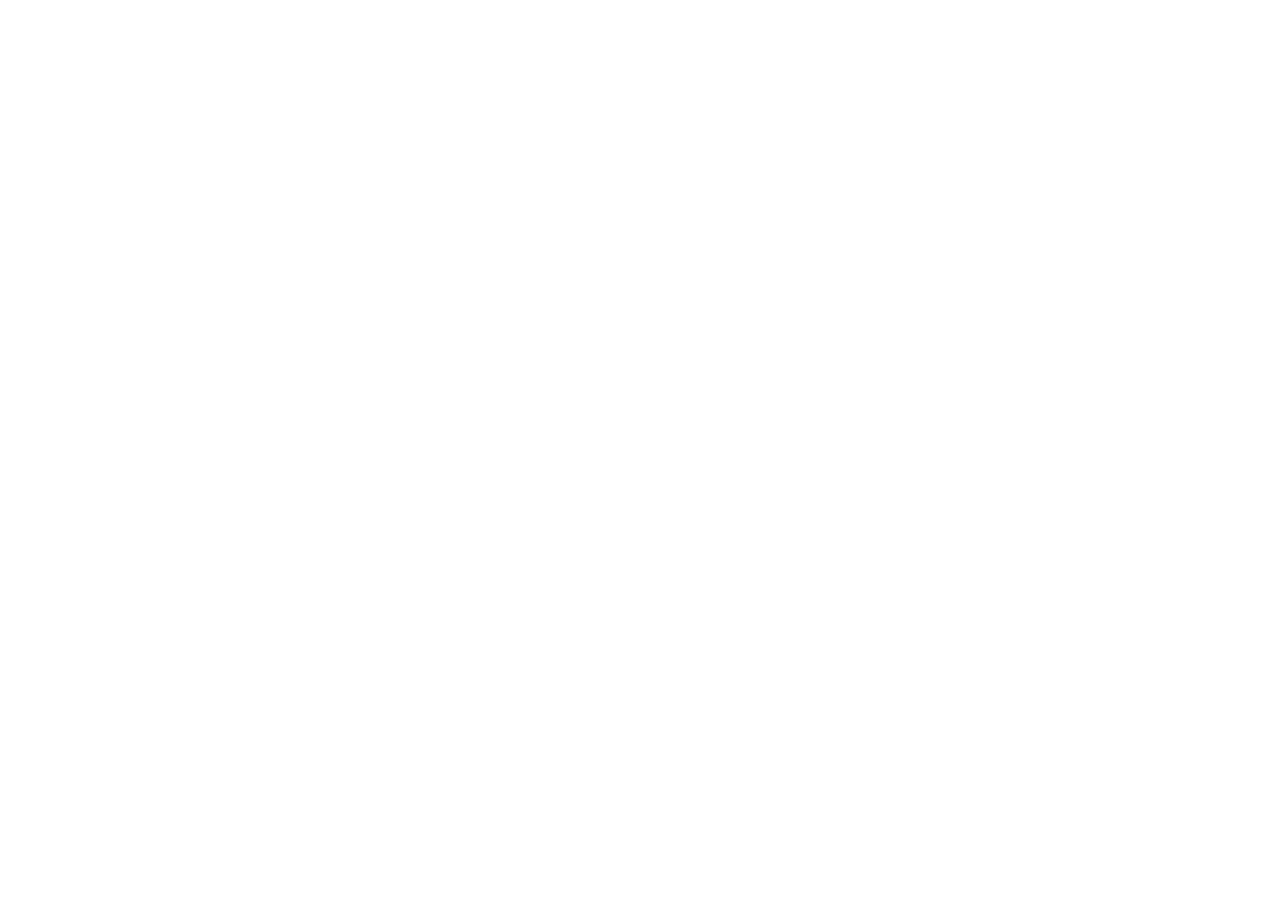
==== index.html @ 8b61d0c4 "se agrego el index.html" ====
<!DOCTYPE html>
<html lang="mx">
<head>
    <meta charset="UTF-8">
    <meta name="viewport" content="width=device-width, initial-scale=1.0">
    <title>Portafolio</title>
</head>
<body>
    
</body>
</html>
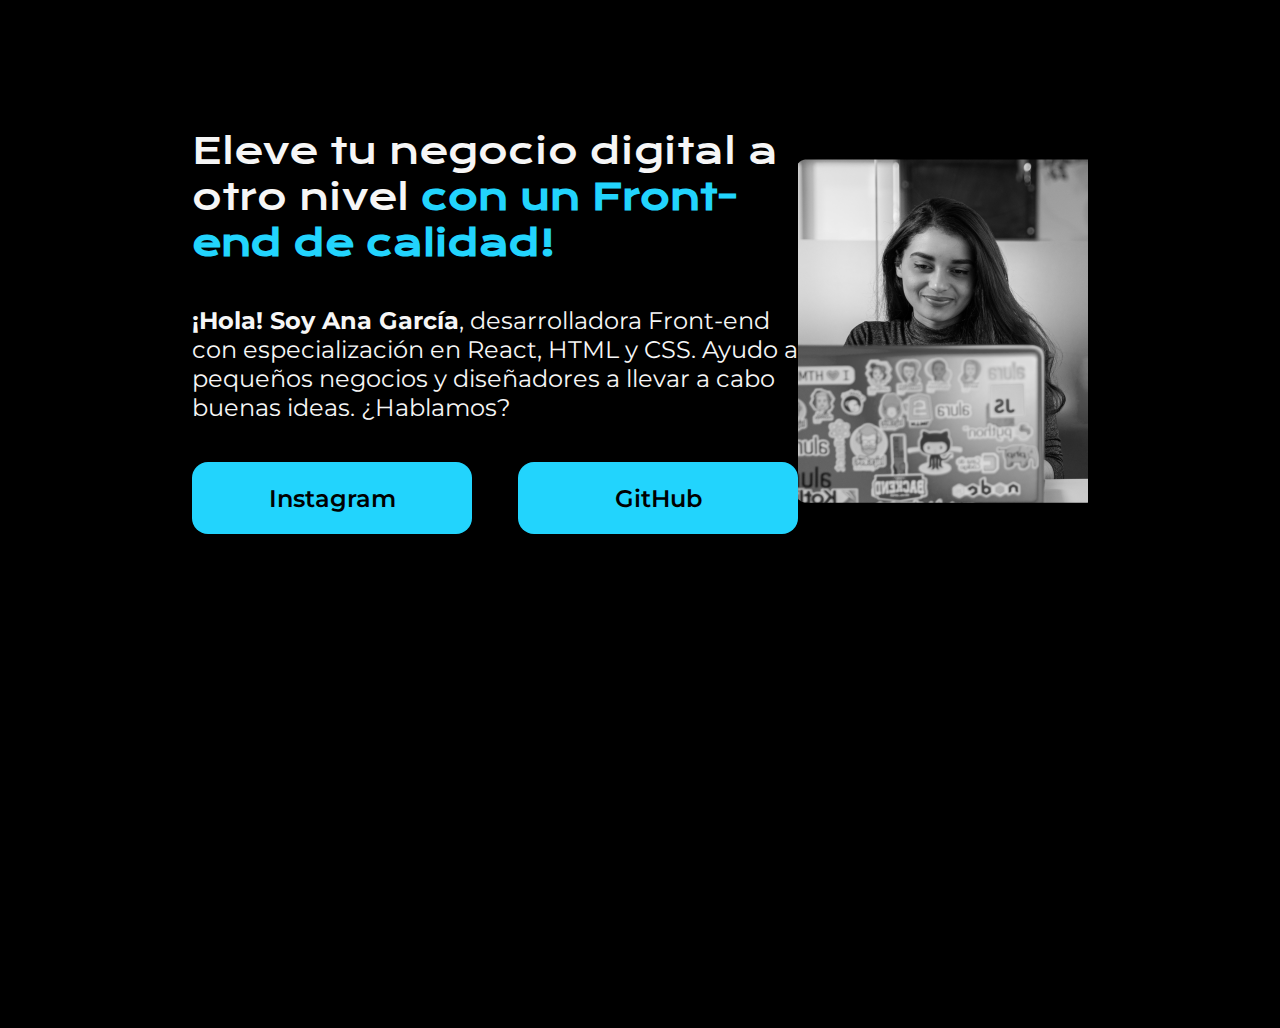
==== commit a4862219: "se agrego todo el codigo css para que se viera mejor la pagina" ====
--- a/index.html
+++ b/index.html
@@ -1,11 +1,35 @@
 <!DOCTYPE html>
-<html lang="mx">
+<html lang="es-Mx">
+
 <head>
     <meta charset="UTF-8">
     <meta name="viewport" content="width=device-width, initial-scale=1.0">
     <title>Portafolio</title>
+    <!--
+    <link rel="preconnect" href="https://fonts.googleapis.com">
+    <link rel="preconnect" href="https://fonts.gstatic.com" crossorigin>
+    <link href="https://fonts.googleapis.com/css2?family=Krona+One&family=Montserrat:ital,wght@0,100..900;1,100..900&display=swap" rel="stylesheet">-->
+    <link rel="stylesheet" href="estilos.css">
 </head>
+
 <body>
-    
+    <header></header>
+    <main class="presentacion">
+        <section class="presentacion_contenido">
+            <h1 class="presentacion_contenido_titulo">Eleve tu negocio digital a otro nivel <strong
+                    class="tituloDestaque"> con un Front-end de calidad!</strong></h1>
+            <p class="presentacion_contenido_texto"><strong>¡Hola! Soy Ana García</strong>, desarrolladora Front-end con
+                especialización en React, HTML y CSS. Ayudo a pequeños negocios y diseñadores a llevar a cabo buenas
+                ideas. ¿Hablamos?</p>
+            <div class="presentacion_enlaces">
+                <a class="presentacion_enlaces_link" href="">Instagram</a>
+                <a class="presentacion_enlaces_link" href="">GitHub</a>
+            </div>
+        </section>
+        <img src="imagem.png" alt="ana García trabajando">
+    </main>
+    <footer></footer>
+
 </body>
+
 </html>--- a/estilos.css
+++ b/estilos.css
@@ -0,0 +1,56 @@
+@import url('https://fonts.googleapis.com/css2?family=Krona+One&family=Montserrat:ital,wght@0,100..900;1,100..900&display=swap');
+body{
+    background-color: rgb(0, 0, 0);
+    color: #f6f6f6;
+    height: 100vh;
+    box-sizing: border-box;
+}
+.tituloDestaque{
+    color: #22D4FD;
+}
+*{
+    margin: 0;
+    padding: 0;
+}
+.presentacion{
+    display: flex;
+    /*flex-direction: column;*/
+    align-items: center;
+    margin: 10% 15%;
+    justify-content: space-between;
+}
+.presentacion_contenido{
+    width: 615px;
+    display: flex;
+    flex-direction: column;
+    gap:40px;
+}
+.presentacion_contenido_titulo{
+    font-size: 36px;
+    font-family: "Krona One", serif;
+    font-weight: 400;
+    font-style: normal;
+}
+.presentacion_contenido_texto{
+    font-size: 24px;
+    font-family: "Montserrat", serif;
+  font-optical-sizing: auto;
+  font-weight: 400;
+  font-style: normal;
+}
+.presentacion_enlaces{
+    display: flex;
+    justify-content: space-between;
+}
+.presentacion_enlaces_link{
+    width: 280px;
+    background-color: #22D4FD;
+    text-align: center;
+    padding: 21.5px 0;
+    border-radius: 16px;
+    text-decoration: none;
+    font-family: "Montserrat", serif;
+    font-size: 24px;
+    font-weight: 600;
+    color: black;
+}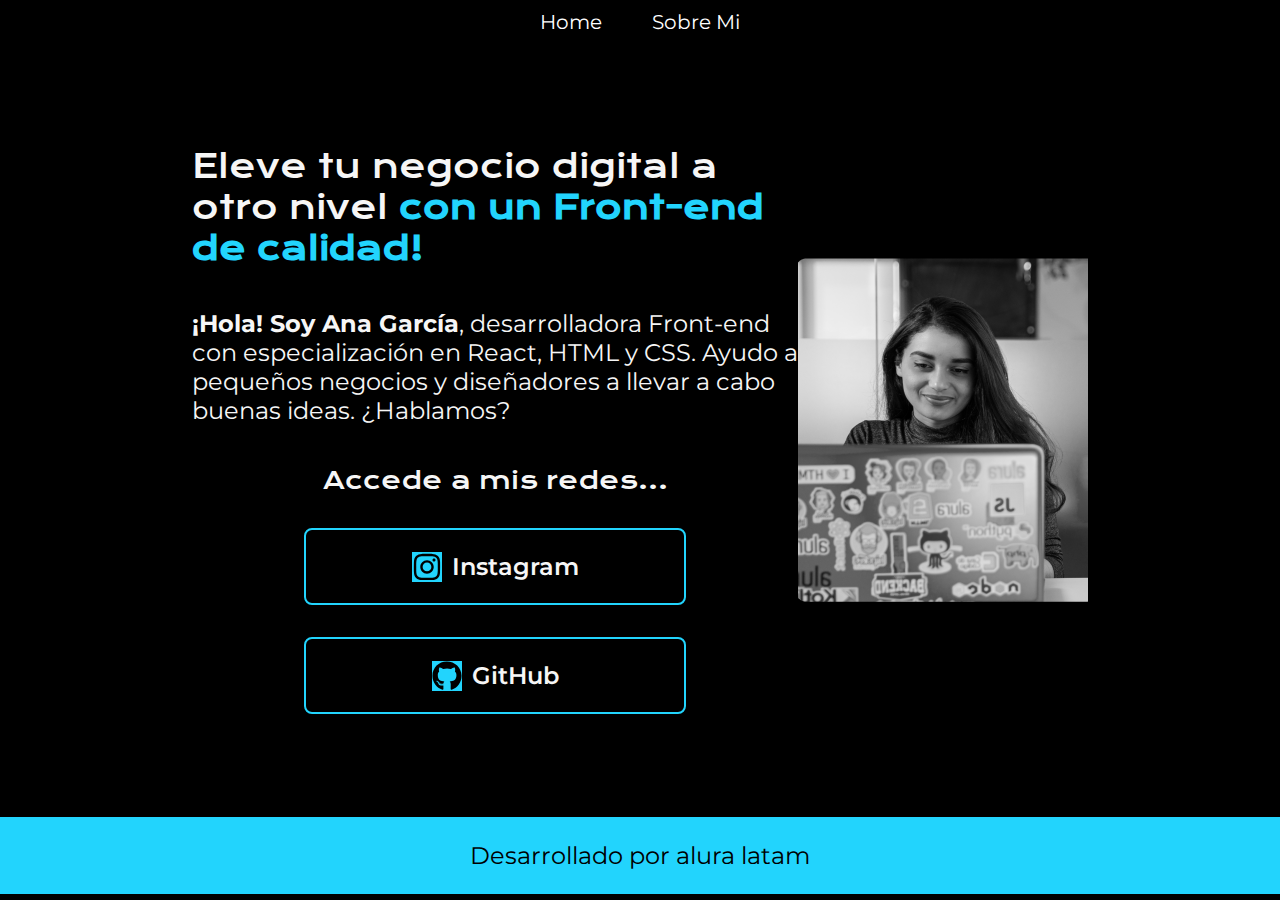
==== commit 422f827f: "agregando cambios como iconos" ====
--- a/index.html
+++ b/index.html
@@ -9,11 +9,16 @@
     <link rel="preconnect" href="https://fonts.googleapis.com">
     <link rel="preconnect" href="https://fonts.gstatic.com" crossorigin>
     <link href="https://fonts.googleapis.com/css2?family=Krona+One&family=Montserrat:ital,wght@0,100..900;1,100..900&display=swap" rel="stylesheet">-->
-    <link rel="stylesheet" href="estilos.css">
+    <link rel="stylesheet" href="estilos/estilos.css">
 </head>
 
 <body>
-    <header></header>
+    <header class="header">
+        <nav class="header_menu">
+            <a href="index.html" class="header_menu_item">Home</a>
+            <a href="paginas/about.html"  class="header_menu_item">Sobre Mi</a>
+        </nav>
+    </header>
     <main class="presentacion">
         <section class="presentacion_contenido">
             <h1 class="presentacion_contenido_titulo">Eleve tu negocio digital a otro nivel <strong
@@ -22,13 +27,19 @@
                 especialización en React, HTML y CSS. Ayudo a pequeños negocios y diseñadores a llevar a cabo buenas
                 ideas. ¿Hablamos?</p>
             <div class="presentacion_enlaces">
-                <a class="presentacion_enlaces_link" href="">Instagram</a>
-                <a class="presentacion_enlaces_link" href="">GitHub</a>
+                <h2 class="presentacion_enlaces_subtitulo">Accede a mis redes...</h2>
+                <a class="presentacion_enlaces_link" href=""><img class="icon" src="assets/instagram.svg">Instagram</a>
+                <a class="presentacion_enlaces_link" href=""><img class="icon" src="assets/github.svg">GitHub</a>
+                <!--
+                <a class="presentacion_enlaces_link" href=""><img class="icon" src="assets/linkedin.svg">linkedin</a>
+                <a class="presentacion_enlaces_link" href=""><img class="icon" src="assets/twitch.svg">twitch</a>-->
             </div>
         </section>
-        <img src="imagem.png" alt="ana García trabajando">
+        <img src="assets/imagen.png" alt="ana García trabajando">
     </main>
-    <footer></footer>
+    <footer class="footer">
+        <p>Desarrollado por alura latam</p>
+    </footer>
 
 </body>
 
--- a/estilos/estilos.css
+++ b/estilos/estilos.css
@@ -0,0 +1,123 @@
+@import url('https://fonts.googleapis.com/css2?family=Krona+One&family=Montserrat:ital,wght@0,100..900;1,100..900&display=swap');
+
+:root{
+    --azul: #22D4FD;
+    --font-size1: 2rem;
+    --font-size2: 1.5rem;
+}
+body{
+    background-color: rgb(0, 0, 0);
+    color: #f6f6f6;
+  /*  height: 100vh;*/
+    box-sizing: border-box;
+}
+.tituloDestaque{
+    color: var(--azul);
+}
+*{
+    margin: 0;
+    padding: 0;
+}
+.presentacion{
+    display: flex;
+    /*flex-direction: column;*/
+    align-items: center;
+    /*margin: 10% 15%;*/
+    justify-content: space-between;
+    padding: 8% 15%;
+}
+.presentacion_contenido{
+    width: 615px;
+    display: flex;
+    flex-direction: column;
+    gap:40px;
+}
+.presentacion_contenido_titulo{
+    font-size:var(--font-size1);
+    font-family: "Krona One", serif;
+    font-weight: 400;
+    font-style: normal;
+}
+.presentacion_contenido_texto{
+    font-size:var(--font-size2);
+    font-family: "Montserrat", serif;
+  font-weight: 400;
+  font-style: normal;
+}
+.presentacion_enlaces{
+    display: flex;
+    justify-content: space-between;
+    flex-direction: column;
+    align-items: center;
+    gap: 32px;
+}
+.presentacion_enlaces_link{
+    width: 378px;
+    /*background-color: #22D4FD;*/
+    color: #f6f6f6;
+    border: 2px solid var(--azul);
+    text-align: center;
+    padding: 21.5px 0;
+    border-radius: 8px;
+    text-decoration: none;
+    font-family: "Montserrat", serif;
+    font-size:var(--font-size2);
+    font-weight: 600;
+   /* color: black;*/
+   display: flex;
+   justify-content: center;
+   gap: 10px;
+}
+
+.presentacion_enlaces_subtitulo{
+    font-size:var(--font-size2);
+    font-family: "Krona One", serif;
+    font-weight: 400;
+}
+
+.icon{
+    background-color: var(--azul);
+    width: 30px;
+    height: 30px;
+}
+.presentacion_enlaces_link:hover{
+    background-color: #272727; 
+    border: 2px solid #0000FF;  
+    cursor: pointer;
+}
+img:hover{
+    border: 3px solid var(--azul);
+}
+footer{
+    background-color: var(--azul);
+    padding: 24px;
+    color:black;
+    text-align: center;
+    font-size:var(--font-size2);
+    font-family: "Montserrat", serif;
+    font-weight: 400;
+    font-style: normal;
+}
+
+.header_menu {
+    display: flex;
+    justify-content: center;
+    align-items: center;
+
+}
+.header_menu_item {
+    font-size: 20px;
+    color: #333;
+    margin: 0 10px;
+    padding: 10px 15px;
+    text-decoration: none;
+    font-family: "Montserrat", serif;
+    font-weight: 400;
+    font-style: normal;
+    color:white;
+}
+
+.header_menu_item:hover {
+    color: var(--azul);
+}
+
